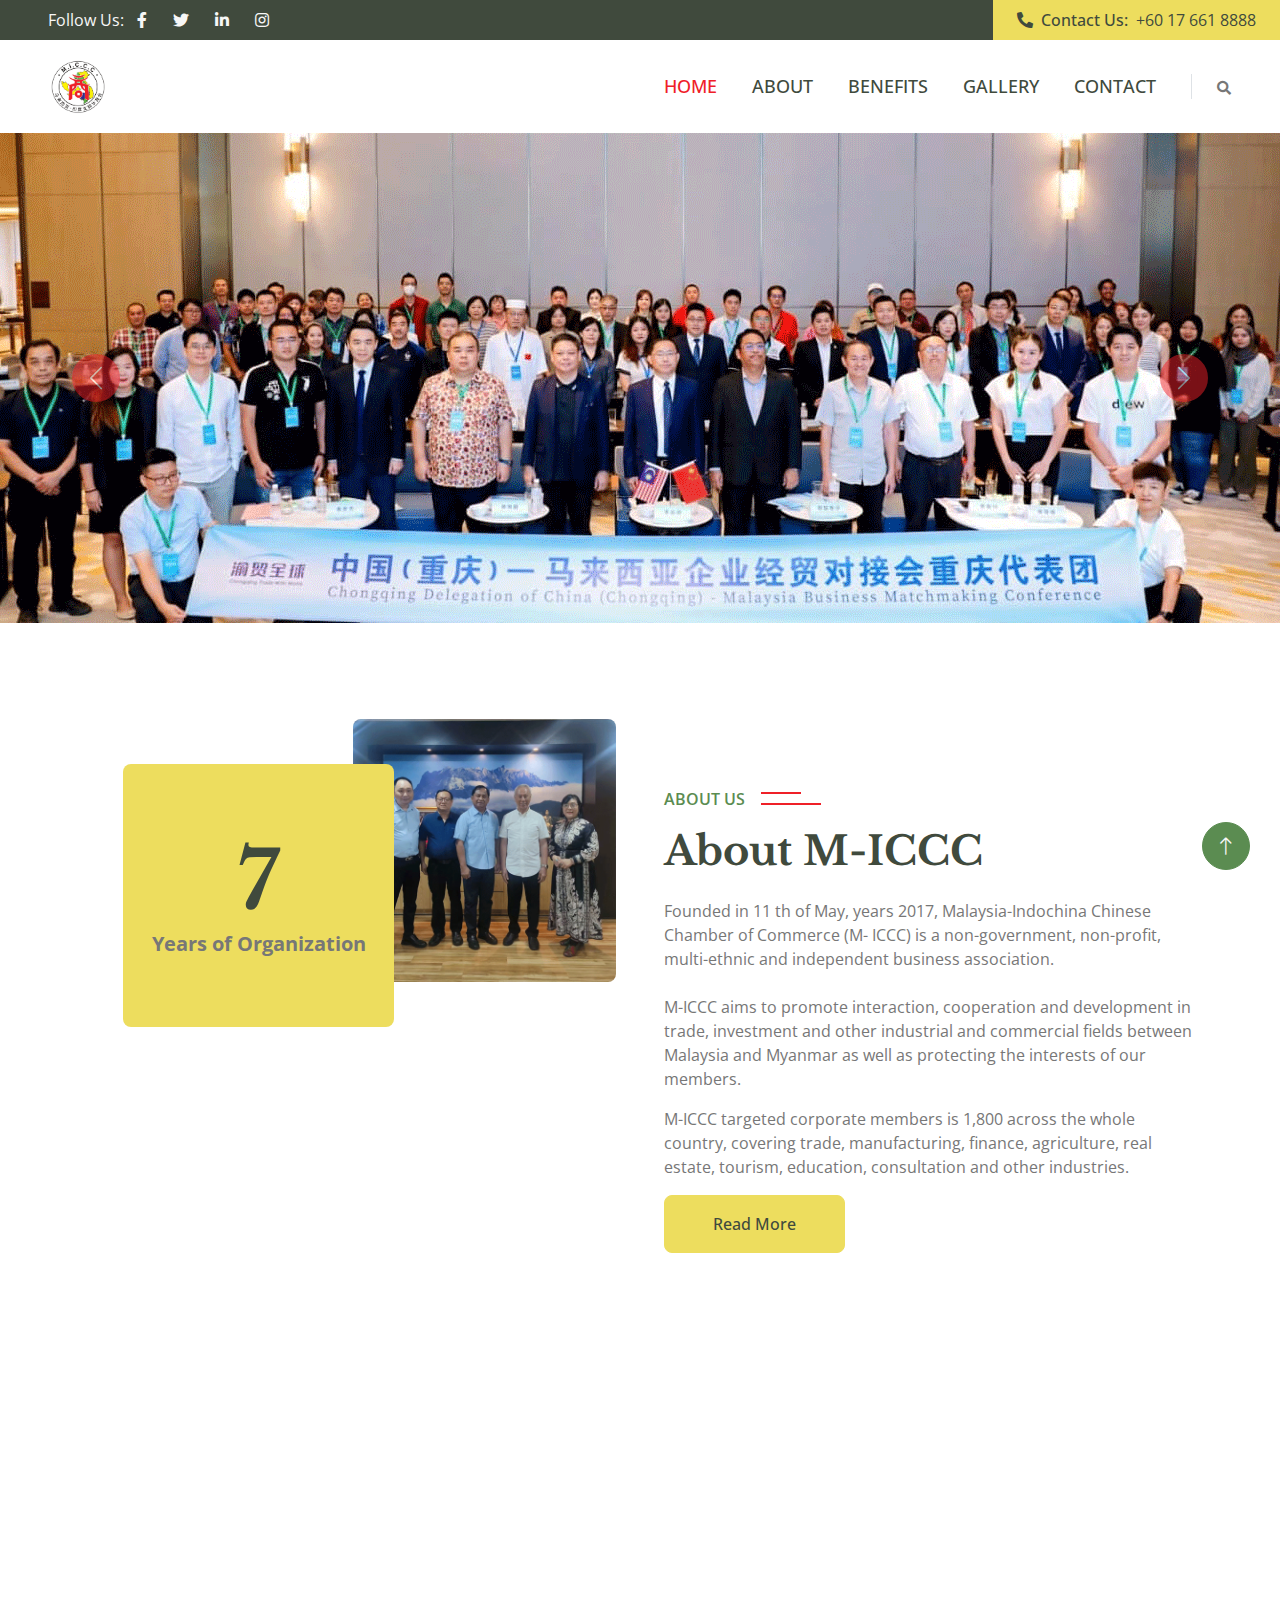
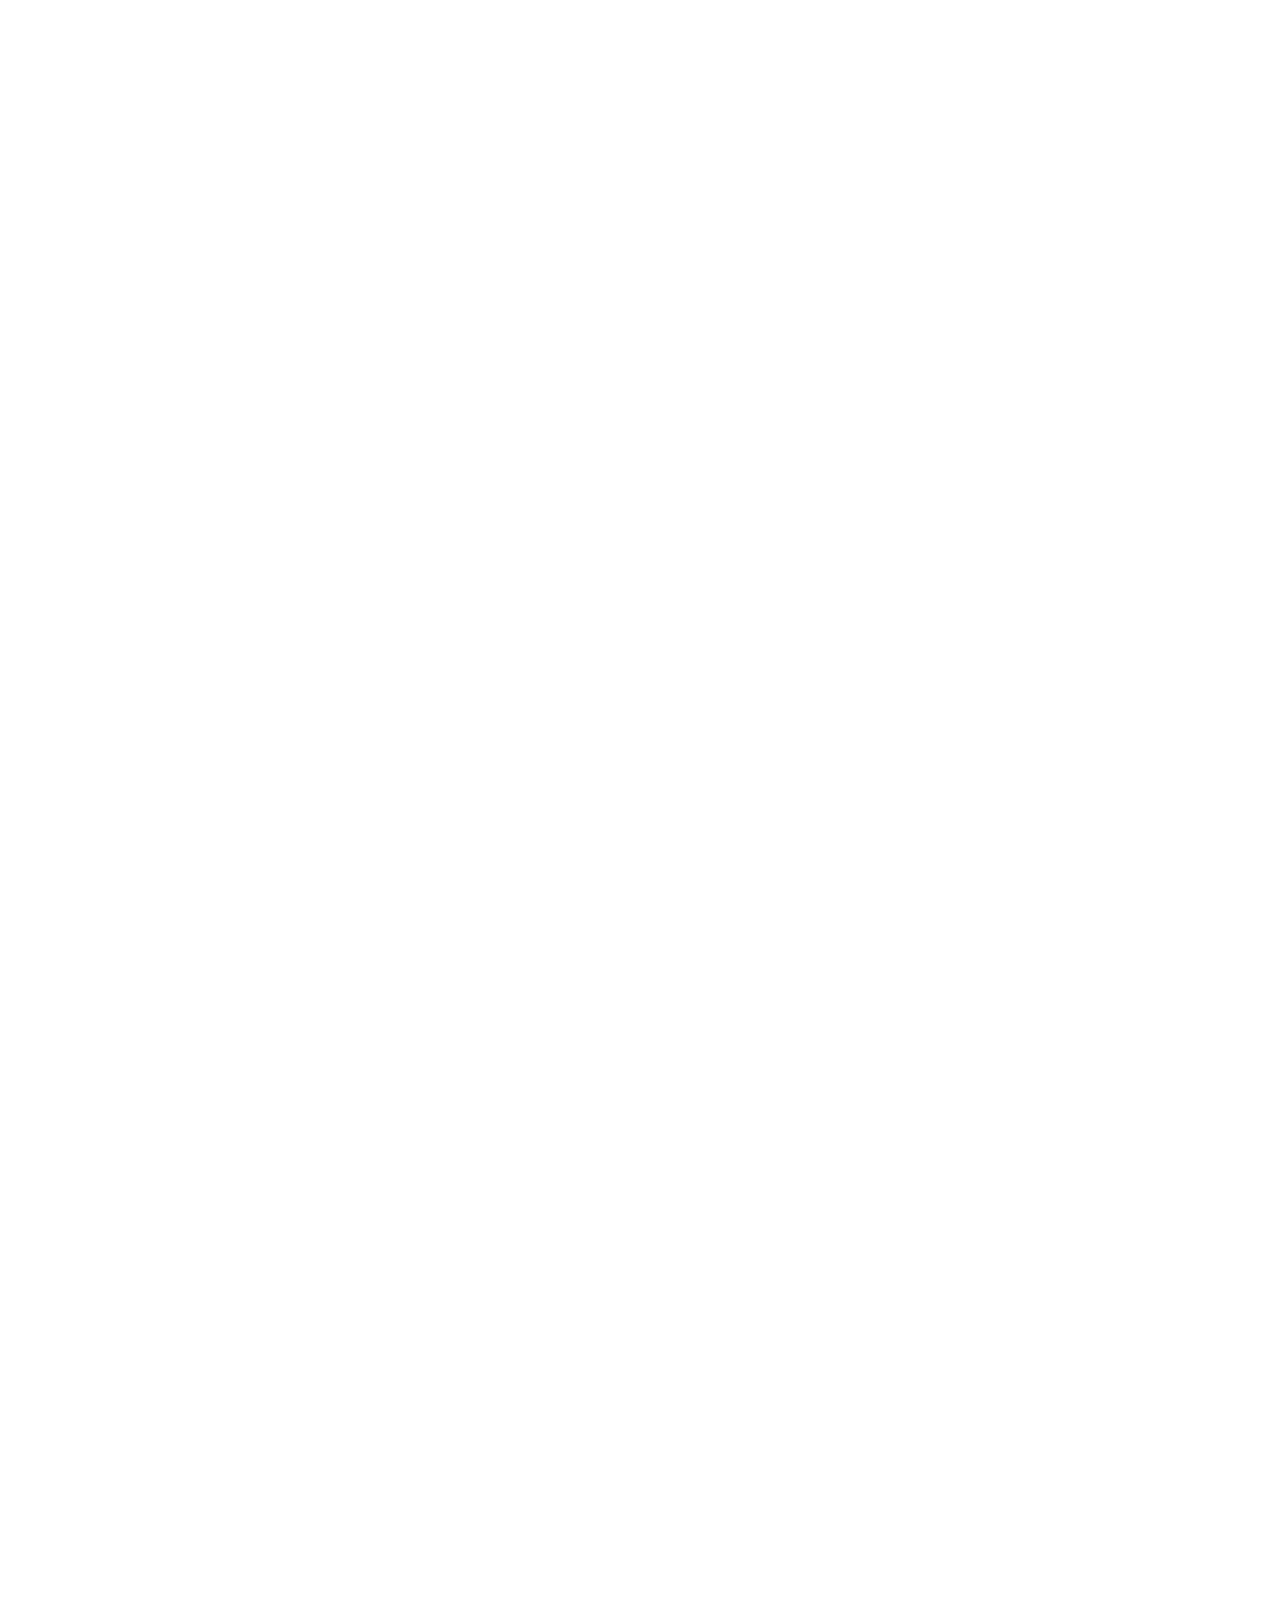
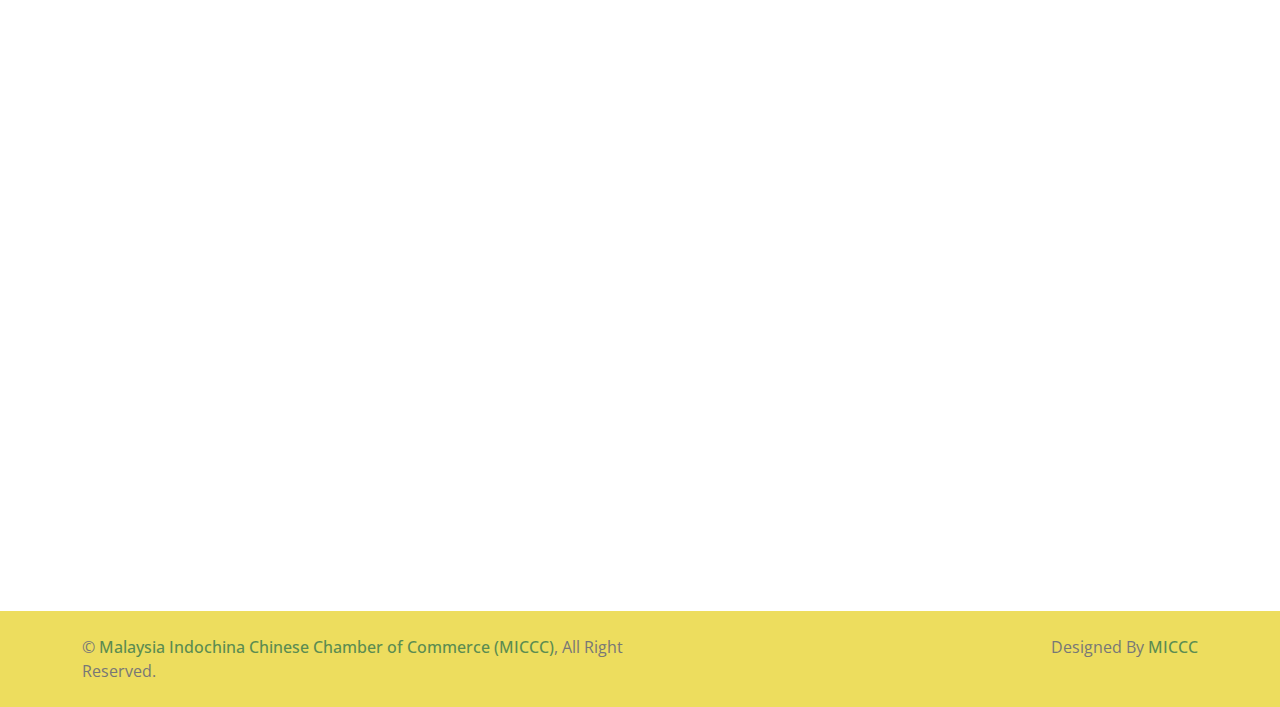
==== index.html @ 5bb2f83c "cm" ====
<!DOCTYPE html>
<html lang="en">

<head>
    <meta charset="utf-8">
    <title>M-ICCC</title>
    <meta content="width=device-width, initial-scale=1.0" name="viewport">
    <meta content="" name="keywords">
    <meta content="" name="description">

    <!-- Favicon -->
    <link href="img/favicon.ico" rel="icon">

    <!-- Google Web Fonts -->
    <link rel="preconnect" href="https://fonts.googleapis.com">
    <link rel="preconnect" href="https://fonts.gstatic.com" crossorigin>
    <link href="https://fonts.googleapis.com/css2?family=Libre+Baskerville:wght@700&family=Open+Sans:wght@400;500;600&display=swap" rel="stylesheet">   

    <!-- Icon Font Stylesheet -->
    <link href="https://cdnjs.cloudflare.com/ajax/libs/font-awesome/5.10.0/css/all.min.css" rel="stylesheet">
    <link href="https://cdn.jsdelivr.net/npm/bootstrap-icons@1.4.1/font/bootstrap-icons.css" rel="stylesheet">

    <!-- Libraries Stylesheet -->
    <link href="lib/animate/animate.min.css" rel="stylesheet">
    <link href="lib/owlcarousel/assets/owl.carousel.min.css" rel="stylesheet">
    <link href="lib/lightbox/css/lightbox.min.css" rel="stylesheet">

    <!-- Customized Bootstrap Stylesheet -->
    <link href="css/bootstrap.min.css" rel="stylesheet">

    <!-- Template Stylesheet -->
    <link href="css/style.css" rel="stylesheet">
</head>

<body>
    <!-- Spinner Start -->
    <div id="spinner" class="show bg-white position-fixed translate-middle w-100 vh-100 top-50 start-50 d-flex align-items-center justify-content-center">
        <div class="spinner-border text-primary" role="status" style="width: 3rem; height: 3rem;"></div>
    </div>
    <!-- Spinner End -->


    <!-- Topbar Start -->
    <div class="container-fluid bg-dark px-0">
        <div class="row g-0 d-none d-lg-flex">
            <div class="col-lg-6 ps-5 text-start">
                <div class="h-100 d-inline-flex align-items-center text-light">
                    <span>Follow Us:</span>
                    <a class="btn btn-link text-light" href=""><i class="fab fa-facebook-f"></i></a>
                    <a class="btn btn-link text-light" href=""><i class="fab fa-twitter"></i></a>
                    <a class="btn btn-link text-light" href=""><i class="fab fa-linkedin-in"></i></a>
                    <a class="btn btn-link text-light" href=""><i class="fab fa-instagram"></i></a>
                </div>
            </div>
            <div class="col-lg-6 text-end">
                <div class="h-100 bg-secondary d-inline-flex align-items-center text-dark py-2 px-4">
                    <span class="me-2 fw-semi-bold"><i class="fa fa-phone-alt me-2"></i>Contact Us:</span>
                    <span>+60 17 661 8888</span>
                </div>
            </div>
        </div>
    </div>
    <!-- Topbar End -->


    <!-- Navbar Start -->
    <nav class="navbar navbar-expand-lg bg-white navbar-light sticky-top px-4 px-lg-5">
        <a href="index.html" class="navbar-brand d-flex align-items-center">
            <img src="./img/MICCC-Logo.png" width="60">
        </a>
        <button type="button" class="navbar-toggler me-0" data-bs-toggle="collapse" data-bs-target="#navbarCollapse">
            <span class="navbar-toggler-icon"></span>
        </button>
        <div class="collapse navbar-collapse" id="navbarCollapse">
            <div class="navbar-nav ms-auto p-4 p-lg-0">
                <a href="index.html" class="nav-item nav-link active">HOME</a>
                <a href="about.html" class="nav-item nav-link">ABOUT</a>
                <a href="benefits.html" class="nav-item nav-link">BENEFITS</a>
                <a href="gallery.html" class="nav-item nav-link">GALLERY</a>
                <a href="contact.html" class="nav-item nav-link">CONTACT</a>
            </div>
            <div class="border-start ps-4 d-none d-lg-block">
                <button type="button" class="btn btn-sm p-0"><i class="fa fa-search"></i></button>
            </div>
        </div>
    </nav>
    <!-- Navbar End -->


    <!-- Carousel Start -->
    <div class="container-fluid px-0 mb-5">
        <div id="header-carousel" class="carousel slide" data-bs-ride="carousel">
            <div class="carousel-inner">
                <div class="carousel-item active">
                    <img class="w-100" src="./img/hero-3.png" alt="Image" >    
                </div>
                <div class="carousel-item">
                    <img class="w-100" src="img/hero-5.png" alt="Image">
                </div>
            </div>
            <button class="carousel-control-prev" type="button" data-bs-target="#header-carousel"
                data-bs-slide="prev">
                <span class="carousel-control-prev-icon" aria-hidden="true"></span>
                <span class="visually-hidden">Previous</span>
            </button>
            <button class="carousel-control-next" type="button" data-bs-target="#header-carousel"
                data-bs-slide="next">
                <span class="carousel-control-next-icon" aria-hidden="true"></span>
                <span class="visually-hidden">Next</span>
            </button>
        </div>
    </div>
    <!-- Carousel End -->


    <!-- About Start -->
    <div class="container-xxl py-5">
        <div class="container">
            <div class="row g-5 align-items-end">
                <div class="col-lg-6">
                    <div class="row g-2">
                        <div class="col-6 position-relative wow fadeIn" data-wow-delay="0.7s">
                            <div class="about-experience bg-secondary rounded">
                                <h1 class="display-1 mb-0">7</h1>
                                <small class="fs-5 fw-bold">Years of  Organization</small>
                            </div>
                        </div>
                        <div class="col-6 wow fadeIn" data-wow-delay="0.1s">
                            <img class="img-fluid rounded" src="img/service-1.png">
                        </div>
                        <div class="col-6 wow fadeIn" data-wow-delay="0.3s">
                            <img class="img-fluid rounded" src="img/service-2.jpg">
                        </div>
                        <div class="col-6 wow fadeIn" data-wow-delay="0.5s">
                            <img class="img-fluid rounded" src="img/service-3.jpg">
                        </div>
                    </div>
                </div>
                <div class="col-lg-6 wow fadeIn" data-wow-delay="0.5s">
                    <p class="section-title bg-white text-start text-primary pe-3">About Us</p>
                    <h1 class="mb-4">About M-ICCC</h1>
                    <p class="mb-4">Founded in 11 th of May, years 2017, Malaysia-Indochina Chinese Chamber of Commerce (M-
                        ICCC) is a non-government, non-profit, multi-ethnic and independent business association.</p>
                    <p>M-ICCC aims to promote interaction, cooperation and development in trade, investment and
                        other industrial and commercial fields between Malaysia and Myanmar as well as protecting
                        the interests of our members.</p>
                    <p>M-ICCC targeted corporate members is 1,800 across the whole country, covering trade,
                        manufacturing, finance, agriculture, real estate, tourism, education, consultation and other
                        industries.</p>
                    <a class="btn btn-secondary rounded py-3 px-5" href="./about.html">Read More</a>
                </div>
            </div>
        </div>
    </div>
    <!-- About End -->


    <!-- Features Start -->
    <div class="container-xxl py-5">
        <div class="container">
            <div class="row g-5 align-items-center">
                <div class="col-lg-6 wow fadeInUp" data-wow-delay="0.1s">
                    <p class="section-title bg-white text-start text-primary pe-3">Member Benefits</p>
                    <h1 class="mb-4">Our member benefits!</h1>
                    <p class="mb-4">As M-ICCC member, you may obtain the latest updates on economic and trade exchanges between Malaysia and
                        Indochina whereby gaining access to valuable market opportunities.</p>
                    <p class="mb-4">We are in constant contact with the Indochina central governmental departments, provincial leaders, the Economic and
                        Commercial Counsellor&#39;s Office of the Embassy of Indochina, Indochina Council for the Promotion of International Trade, and
                        Overseas Chinese Affairs Office amongst other associations; at the same time, we maintain close contact with local
                        government agencies such as the Malaysia External Trade Development Corporation (MATRADE), keeping track of the latest
                        developments and business opportunities in Sino-Malaysia economy and trade. </p>
                    <a class="btn btn-secondary rounded py-3 px-5 mt-3" href="./benefits.html">Read More</a>
                </div>
                <div class="col-lg-6">
                    <div class="rounded overflow-hidden">
                        <div class="row g-0">
                            <div class="col-sm-6 wow fadeIn" data-wow-delay="0.1s">
                                <div class="text-center bg-primary py-5 px-4">
                                    <img class="img-fluid mb-4" src="img/experience.png" alt="">
                                    <h1 class="display-6 text-white" data-toggle="counter-up">7</h1>
                                    <span class="fs-5 fw-semi-bold text-secondary">Years of Organization</span>
                                </div>
                            </div>
                            <div class="col-sm-6 wow fadeIn" data-wow-delay="0.3s">
                                <div class="text-center bg-secondary py-5 px-4">
                                    <img class="img-fluid mb-4" src="img/award.png" alt="">
                                    <h1 class="display-6" data-toggle="counter-up">18</h1>
                                    <span class="fs-5 fw-semi-bold text-primary">Award Winning</span>
                                </div>
                            </div>
                            <div class="col-sm-6 wow fadeIn" data-wow-delay="0.5s">
                                <div class="text-center bg-secondary py-5 px-4">
                                    <img class="img-fluid mb-4" src="img/animal.png" alt="">
                                    <h1 class="display-6" data-toggle="counter-up">1800</h1>
                                    <span class="fs-5 fw-semi-bold text-primary">Members</span>
                                </div>
                            </div>
                            <div class="col-sm-6 wow fadeIn" data-wow-delay="0.7s">
                                <div class="text-center bg-primary py-5 px-4">
                                    <img class="img-fluid mb-4" src="img/client.png" alt="">
                                    <h1 class="display-6 text-white" data-toggle="counter-up">30</h1>
                                    <span class="fs-5 fw-semi-bold text-secondary">Annual Events</span>
                                </div>
                            </div>
                        </div>
                    </div>
                </div>
            </div>
        </div>
    </div>
    <!-- Features End -->

    <!-- Service Start -->
    <div class="container-xxl py-5">
        <div class="container">
            <div class="text-center mx-auto pb-4 wow fadeInUp" data-wow-delay="0.1s" style="max-width: 500px;">
                <p class="section-title bg-white text-center text-primary px-3">Events</p>
                <h1 class="mb-5">Upcoming Events</h1>
            </div>
            <div class="row gy-5 gx-4">
                <div class="col-lg-4 col-md-6 pt-5 wow fadeInUp" data-wow-delay="0.1s">
                    <div class="service-item d-flex h-100">
                        <div class="service-img">
                            <img class="img-fluid" src="img/service-1.png" alt="">
                        </div>
                        <div class="service-text p-5 pt-0">
                            <div class="service-icon">
                                <img class="img-fluid rounded-circle" src="img/service-1.png" alt="">
                            </div>
                            <h5 class="mb-3">MCCC Mid-Autumn Festival</h4>
                            <p class="mb-4">The Malaysian Cambodian Chamber of Commerce celebrates its 2nd anniversary.</p>
                            <a class="btn btn-square rounded-circle" href=""><i class="bi bi-chevron-double-right"></i></a>
                        </div>
                    </div>
                </div>
                <div class="col-lg-4 col-md-6 pt-5 wow fadeInUp" data-wow-delay="0.3s">
                    <div class="service-item d-flex h-100">
                        <div class="service-img">
                            <img class="img-fluid" src="img/service-2.jpg" alt="">
                        </div>
                        <div class="service-text p-5 pt-0">
                            <div class="service-icon">
                                <img class="img-fluid rounded-circle" src="img/service-2.jpg" alt="">
                            </div>
                            <h5 class="mb-3">Matchmaking Conference</h5>
                            <p class="mb-4">Chongquing Delegation of China (Chongquing) - Malaysia Business Matchmaking Conference.</p>
                            <a class="btn btn-square rounded-circle" href=""><i class="bi bi-chevron-double-right"></i></a>
                        </div>
                    </div>
                </div>
                <div class="col-lg-4 col-md-6 pt-5 wow fadeInUp" data-wow-delay="0.5s">
                    <div class="service-item d-flex h-100">
                        <div class="service-img">
                            <img class="img-fluid" src="img/service-3.jpg" alt="">
                        </div>
                        <div class="service-text p-5 pt-0">
                            <div class="service-icon">
                                <img class="img-fluid rounded-circle" src="img/service-3.jpg" alt="">
                            </div>
                            <h5 class="mb-3">Intelligent Technology Exhibition</h5>
                            <p class="mb-4">The 5th OCTF (Kuala Lumpur) Intelligent Technology Exhibition.</p>
                            <a class="btn btn-square rounded-circle" href=""><i class="bi bi-chevron-double-right"></i></a>
                        </div>
                    </div>
                </div>
            </div>
        </div>
    </div>
    <!-- Service End -->


    <!-- Gallery Start -->
    <div class="container-xxl py-5 px-0">
        <div class="row g-0">
            <div class="col-lg-3 col-md-6 wow fadeInUp" data-wow-delay="0.1s">
                <div class="row g-0">
                    <div class="col-12">
                        <a class="d-block" href="img/gallery-5.jpg" data-lightbox="gallery">
                            <img class="img-fluid" src="img/gallery-5.jpg" alt="">
                        </a>
                    </div>
                    <div class="col-12">
                        <a class="d-block" href="img/gallery-1.jpg" data-lightbox="gallery">
                            <img class="img-fluid" src="img/gallery-1.jpg" alt="">
                        </a>
                    </div>
                </div>
            </div>
            <div class="col-lg-3 col-md-6 wow fadeInUp" data-wow-delay="0.3s">
                <div class="row g-0">
                    <div class="col-12">
                        <a class="d-block" href="img/gallery-2.jpg" data-lightbox="gallery">
                            <img class="img-fluid" src="img/gallery-6.jpg" alt="">
                        </a>
                    </div>
                    <div class="col-12">
                        <a class="d-block" href="img/gallery-6.jpg" data-lightbox="gallery">
                            <img class="img-fluid" src="img/gallery-2.jpg" alt="">
                        </a>
                    </div>
                </div>
            </div>
            <div class="col-lg-3 col-md-6 wow fadeInUp" data-wow-delay="0.5s">
                <div class="row g-0">
                    <div class="col-12">
                        <a class="d-block" href="img/gallery-7.jpg" data-lightbox="gallery">
                            <img class="img-fluid" src="img/gallery-7.jpg" alt="">
                        </a>
                    </div>
                    <div class="col-12">
                        <a class="d-block" href="img/gallery-3.jpg" data-lightbox="gallery">
                            <img class="img-fluid" src="img/gallery-3.jpg" alt="">
                        </a>
                    </div>
                </div>
            </div>
            <div class="col-lg-3 col-md-6 wow fadeInUp" data-wow-delay="0.7s">
                <div class="row g-0">
                    <div class="col-12">
                        <a class="d-block" href="img/gallery-4.jpg" data-lightbox="gallery">
                            <img class="img-fluid" src="img/gallery-8.jpg" alt="">
                        </a>
                    </div>
                    <div class="col-12">
                        <a class="d-block" href="img/gallery-8.jpg" data-lightbox="gallery">
                            <img class="img-fluid" src="img/gallery-4.jpg" alt="">
                        </a>
                    </div>
                </div>
            </div>
        </div>
    </div>
    <!-- Gallery End -->

    <!-- Footer Start -->
    <div class="container-fluid bg-dark footer mt-5 py-5 wow fadeIn" data-wow-delay="0.1s">
        <div class="container py-5">
            <div class="row g-5">
                <div class="col-lg-3 col-md-6">
                    <h5 class="text-white mb-4">Our Office</h5>
                    <p class="mb-2"><i class="fa fa-map-marker-alt me-3"></i>No 2, Jalan SR 7/11, Taman Serdang Raya, 43300 Seri Kembangan, Selangor</p>
                    <p class="mb-2"><i class="fa fa-phone-alt me-3"></i>++60 17 661 8888/ +60 13 712 2222</p>
                    <div class="d-flex pt-3">
                        <a class="btn btn-square btn-secondary rounded-circle me-2" href=""><i class="fab fa-twitter"></i></a>
                        <a class="btn btn-square btn-secondary rounded-circle me-2" href=""><i class="fab fa-facebook-f"></i></a>
                        <a class="btn btn-square btn-secondary rounded-circle me-2" href=""><i class="fab fa-youtube"></i></a>
                        <a class="btn btn-square btn-secondary rounded-circle me-2" href=""><i class="fab fa-linkedin-in"></i></a>
                    </div>
                </div>
                <div class="col-lg-3 col-md-6">
                    <h5 class="text-white mb-4">Quick Links</h5>
                    <a class="btn btn-link" href="./index.html">Home</a>
                    <a class="btn btn-link" href="./about.html">Abouts</a>
                    <a class="btn btn-link" href="./benefits.html">Benefits</a>
                    <a class="btn btn-link" href="./gallery.html">Gallery</a>
                    <a class="btn btn-link" href="./contact.html">Contact</a>
                </div>
                <div class="col-lg-3 col-md-6">
                    <h5 class="text-white mb-4">Business Hours</h5>
                    <p class="mb-1">Monday - Friday</p>
                    <h6 class="text-light">09:00 am - 07:00 pm</h6>
                    <p class="mb-1">Saturday</p>
                    <h6 class="text-light">09:00 am - 12:00 pm</h6>
                    <p class="mb-1">Sunday</p>
                    <h6 class="text-light">Closed</h6>
                </div>
                <div class="col-lg-3 col-md-6">
                    <h5 class="text-white mb-4">Newsletter</h5>
                    <p>Receive our lastest news</p>
                    <div class="position-relative w-100">
                        <input class="form-control bg-transparent w-100 py-3 ps-4 pe-5" type="text" placeholder="Your email">
                        <button type="button" class="btn btn-secondary py-2 position-absolute top-0 end-0 mt-2 me-2">SignUp</button>
                    </div>
                </div>
            </div>
        </div>
    </div>
    <!-- Footer End -->


    <!-- Copyright Start -->
    <div class="container-fluid bg-secondary text-body copyright py-4">
        <div class="container">
            <div class="row">
                <div class="col-md-6 text-center text-md-start mb-3 mb-md-0">
                    &copy; <a class="fw-semi-bold" href="#">Malaysia Indochina Chinese Chamber of Commerce (MICCC)</a>, All Right Reserved.
                </div>
                <div class="col-md-6 text-center text-md-end">
                    <!--/*** This template is free as long as you keep the footer author’s credit link/attribution link/backlink. If you'd like to use the template without the footer author’s credit link/attribution link/backlink, you can purchase the Credit Removal License from "https://htmlcodex.com/credit-removal". Thank you for your support. ***/-->
                    Designed By <a class="fw-semi-bold" href="https://htmlcodex.com">MICCC</a>
                </div>
            </div>
        </div>
    </div>
    <!-- Copyright End -->


    <!-- Back to Top -->
    <a href="#" class="btn btn-lg btn-primary btn-lg-square rounded-circle back-to-top"><i class="bi bi-arrow-up"></i></a>


    <!-- JavaScript Libraries -->
    <script src="https://code.jquery.com/jquery-3.4.1.min.js"></script>
    <script src="https://cdn.jsdelivr.net/npm/bootstrap@5.0.0/dist/js/bootstrap.bundle.min.js"></script>
    <script src="lib/wow/wow.min.js"></script>
    <script src="lib/easing/easing.min.js"></script>
    <script src="lib/waypoints/waypoints.min.js"></script>
    <script src="lib/owlcarousel/owl.carousel.min.js"></script>
    <script src="lib/counterup/counterup.min.js"></script>
    <script src="lib/parallax/parallax.min.js"></script>
    <script src="lib/lightbox/js/lightbox.min.js"></script>

    <!-- Template Javascript -->
    <script src="js/main.js"></script>
</body>

</html>
---- css/style.css ----
/********** Template CSS **********/
:root {
    --primary: #ef2028;
    --secondary: #fff700;
    --light: #F7F7F7;
    --dark: #404A3D;
    --green: #5B8C51;
}

.back-to-top {
    position: fixed;
    display: none;
    right: 30px;
    bottom: 30px;
    z-index: 99;
}

.fw-bold {
    font-weight: 700 !important;
}

.fw-medium {
    font-weight: 600 !important;
}

.fw-semi-bold {
    font-weight: 500 !important;
}


/*** Spinner ***/
#spinner {
    opacity: 0;
    visibility: hidden;
    transition: opacity .5s ease-out, visibility 0s linear .5s;
    z-index: 99999;
}

#spinner.show {
    transition: opacity .5s ease-out, visibility 0s linear 0s;
    visibility: visible;
    opacity: 1;
}


/*** Button ***/
.btn {
    transition: .5s;
    font-weight: 500;
}

.btn-primary,
.btn-outline-primary:hover {
    color: var(--light);
}

.btn-secondary,
.btn-outline-secondary:hover {
    color: var(--dark);
}

.btn-square {
    width: 38px;
    height: 38px;
}

.btn-sm-square {
    width: 32px;
    height: 32px;
}

.btn-lg-square {
    width: 48px;
    height: 48px;
}

.btn-square,
.btn-sm-square,
.btn-lg-square {
    padding: 0;
    display: flex;
    align-items: center;
    justify-content: center;
    font-weight: normal;
}


/*** Navbar ***/
.navbar.sticky-top {
    top: -100px;
    transition: .5s;
}

.navbar .navbar-nav .nav-link {
    margin-right: 35px;
    padding: 25px 0;
    color: var(--dark);
    font-size: 18px;
    font-weight: 500;
    outline: none;
}

.navbar .navbar-nav .nav-link:hover,
.navbar .navbar-nav .nav-link.active {
    color: var(--primary);
}

.navbar .dropdown-toggle::after {
    border: none;
    content: "\f107";
    font-family: "Font Awesome 5 Free";
    font-weight: 900;
    vertical-align: middle;
    margin-left: 8px;
}

@media (max-width: 991.98px) {
    .navbar .navbar-nav .nav-link  {
        margin-right: 0;
        padding: 10px 0;
    }

    .navbar .navbar-nav {
        border-top: 1px solid #EEEEEE;
    }
}

@media (min-width: 992px) {
    .navbar .nav-item .dropdown-menu {
        display: block;
        border: none;
        margin-top: 0;
        top: 150%;
        opacity: 0;
        visibility: hidden;
        transition: .5s;
    }

    .navbar .nav-item:hover .dropdown-menu {
        top: 100%;
        visibility: visible;
        transition: .5s;
        opacity: 1;
    }
}


/*** Header ***/
.carousel-caption {
    top: 0;
    left: 0;
    right: 0;
    bottom: 0;
    display: flex;
    align-items: center;
    background: rgba(0, 0, 0, .1);
    z-index: 1;
}

.carousel-control-prev,
.carousel-control-next {
    width: 15%;
}

.carousel-control-prev-icon,
.carousel-control-next-icon {
    width: 3rem;
    height: 3rem;
    border-radius: 3rem;
    background-color: var(--primary);
    border: 10px solid var(--primary);
}

@media (max-width: 768px) {
    #header-carousel .carousel-item {
        position: relative;
        min-height: 450px;
    }
    
    #header-carousel .carousel-item img {
        position: absolute;
        width: 100%;
        height: 100%;
        object-fit: cover;
    }
}

.page-header {
    background: url(../img/banner.jpg) center center no-repeat;
    background-size: cover;
}

.page-header .breadcrumb-item+.breadcrumb-item::before {
    color: var(--light);
}

.page-header .breadcrumb-item,
.page-header .breadcrumb-item a {
    font-size: 18px;
    color: var(--light);
}


/*** Section Title ***/
.section-title {
    position: relative;
    display: inline-block;
    text-transform: uppercase;
    font-weight: 600;
}

.section-title::before {
    position: absolute;
    content: "";
    width: calc(100% + 80px);
    height: 2px;
    top: 5px;
    left: -40px;
    background: var(--primary);
    z-index: -1;
}

.section-title::after {
    position: absolute;
    content: "";
    width: calc(100% + 120px);
    height: 2px;
    bottom: 6px;
    left: -60px;
    background: var(--primary);
    z-index: -1;
}

.section-title.text-start::before {
    width: calc(100% + 40px);
    left: 0;
}

.section-title.text-start::after {
    width: calc(100% + 60px);
    left: 0;
}


/*** About ***/
.about-experience {
    position: absolute;
    width: 100%;
    height: 100%;
    right: -45px;
    bottom: -45px;
    display: flex;
    flex-direction: column;
    align-items: center;
    justify-content: center;
}


/*** Service ***/
.service-item {
    position: relative;
    border-radius: 8px;
    box-shadow: 0 0 45px rgba(0, 0, 0, .07);
}

.service-item .service-img {
    position: absolute;
    width: 100%;
    height: 100%;
    top: 0;
    left: 0;
    border-radius: 8px;
    overflow: hidden;
    z-index: -1;
}

.service-item .service-img img {
    position: absolute;
    width: 100%;
    height: 100%;
    left: 0;
    object-fit: cover;
    border-radius: 10px;
}

.service-item .service-img::before {
    position: absolute;
    content: "";
    width: 100%;
    height: 100%;
    top: 0;
    left: 0;
    background: rgba(0, 0, 0, .5);
    border-radius: 10px;
    z-index: 1;
}

.service-item .service-img::after {
    position: absolute;
    content: "";
    width: 100%;
    height: 100%;
    top: 0;
    left: 0;
    background: #FFFFFF;
    transition: .5s ease-out;
    z-index: 2;
}

.service-item:hover .service-img::after {
    width: 0;
    left: auto;
    right: 0;
}

.service-item .service-text .service-icon {
    width: 140px;
    height: 140px;
    padding: 15px;
    margin-top: -70px;
    margin-bottom: 40px;
    background: #FFFFFF;
    border-radius: 140px;
    overflow: hidden;
    box-shadow: 0 0 60px rgba(0, 0, 0, .1);
}

.service-item .service-text h5,
.service-item .service-text p {
    transition: .5s;
}

.service-item:hover .service-text h5,
.service-item:hover .service-text p {
    color: #FFFFFF;
}

.service-item .service-text .btn {
    color: var(--secondary);
    background: #FFFFFF;
    box-shadow: 0 0 45px rgba(0, 0, 0, .25);
}

.service-item .service-text .btn:hover {
    color: var(--dark);
    background: var(--secondary);
}


/*** Product ***/
.product-item {
    position: relative;
    border-radius: 8px;
    overflow: hidden;
    box-shadow: 0 0 45px rgba(0, 0, 0, .07);
}

.product-item .product-overlay {
    position: absolute;
    width: 100%;
    height: 100%;
    top: 0;
    left: 0;
    display: flex;
    align-items: center;
    justify-content: center;
    background: rgba(0, 0, 0, .5);
    opacity: 0;
    padding-top: 60px;
    transition: .5s;
}

.product-item:hover .product-overlay {
    opacity: 1;
    padding-top: 0;
}


/*** Team ***/
.team-item {
    position: relative;
    text-align: center;
    border-radius: 8px;
    box-shadow: 0 0 45px rgba(0, 0, 0, .07);
}

.team-item .btn {
    border-color: transparent;
    box-shadow: 0 0 45px rgba(0, 0, 0, .2);
}


/*** Testimonial ***/
.testimonial-img {
    position: relative;
    min-height: 400px;
}

.testimonial-img::after {
    position: absolute;
    content: "\f10d";
    font-family: "Font Awesome 5 Free";
    font-weight: 900;
    font-size: 200px;
    color: #EEEEEE;
    top: 50%;
    left: 50%;
    transform: translate(-50%, -50%);
    z-index: -1;
}

.testimonial-img img {
    position: absolute;
    width: 100px;
    height: 100px;
    border-radius: 100px;
}

.testimonial-img img:nth-child(1) {
    top: 0;
    left: 0;
}

.testimonial-img img:nth-child(2) {
    top: 60%;
    left: 20%;
}

.testimonial-img img:nth-child(3) {
    top: 20%;
    left: 60%;
}

.testimonial-img img:nth-child(4) {
    bottom: 0;
    right: 0;
}

.testimonial-img img .animated.pulse {
    animation-duration: 2s;
}

.testimonial-carousel .owl-item img {
    width: 100px;
    height: 100px;
    border-radius: 100px;
}

.testimonial-carousel .owl-nav {
    margin-top: 30px;
    display: flex;
}

.testimonial-carousel .owl-nav .owl-prev,
.testimonial-carousel .owl-nav .owl-next {
    margin-right: 15px;
    width: 45px;
    height: 45px;
    display: flex;
    align-items: center;
    justify-content: center;
    color: var(--secondary);
    border-radius: 45px;
    box-shadow: 0 0 45px rgba(0, 0, 0, .2);
    font-size: 22px;
    transition: .5s;
}

.testimonial-carousel .owl-nav .owl-prev:hover,
.testimonial-carousel .owl-nav .owl-next:hover {
    background: var(--secondary);
    color: var(--dark);
}


/*** Footer ***/
.footer {
    color: #B0B9AE;
}

.footer .btn.btn-link {
    display: block;
    margin-bottom: 5px;
    padding: 0;
    text-align: left;
    color: #B0B9AE;
    font-weight: normal;
    text-transform: capitalize;
    transition: .3s;
}

.footer .btn.btn-link::before {
    position: relative;
    content: "\f105";
    font-family: "Font Awesome 5 Free";
    font-weight: 900;
    margin-right: 10px;
}

.footer .btn.btn-link:hover {
    color: var(--light);
    letter-spacing: 1px;
    box-shadow: none;
}
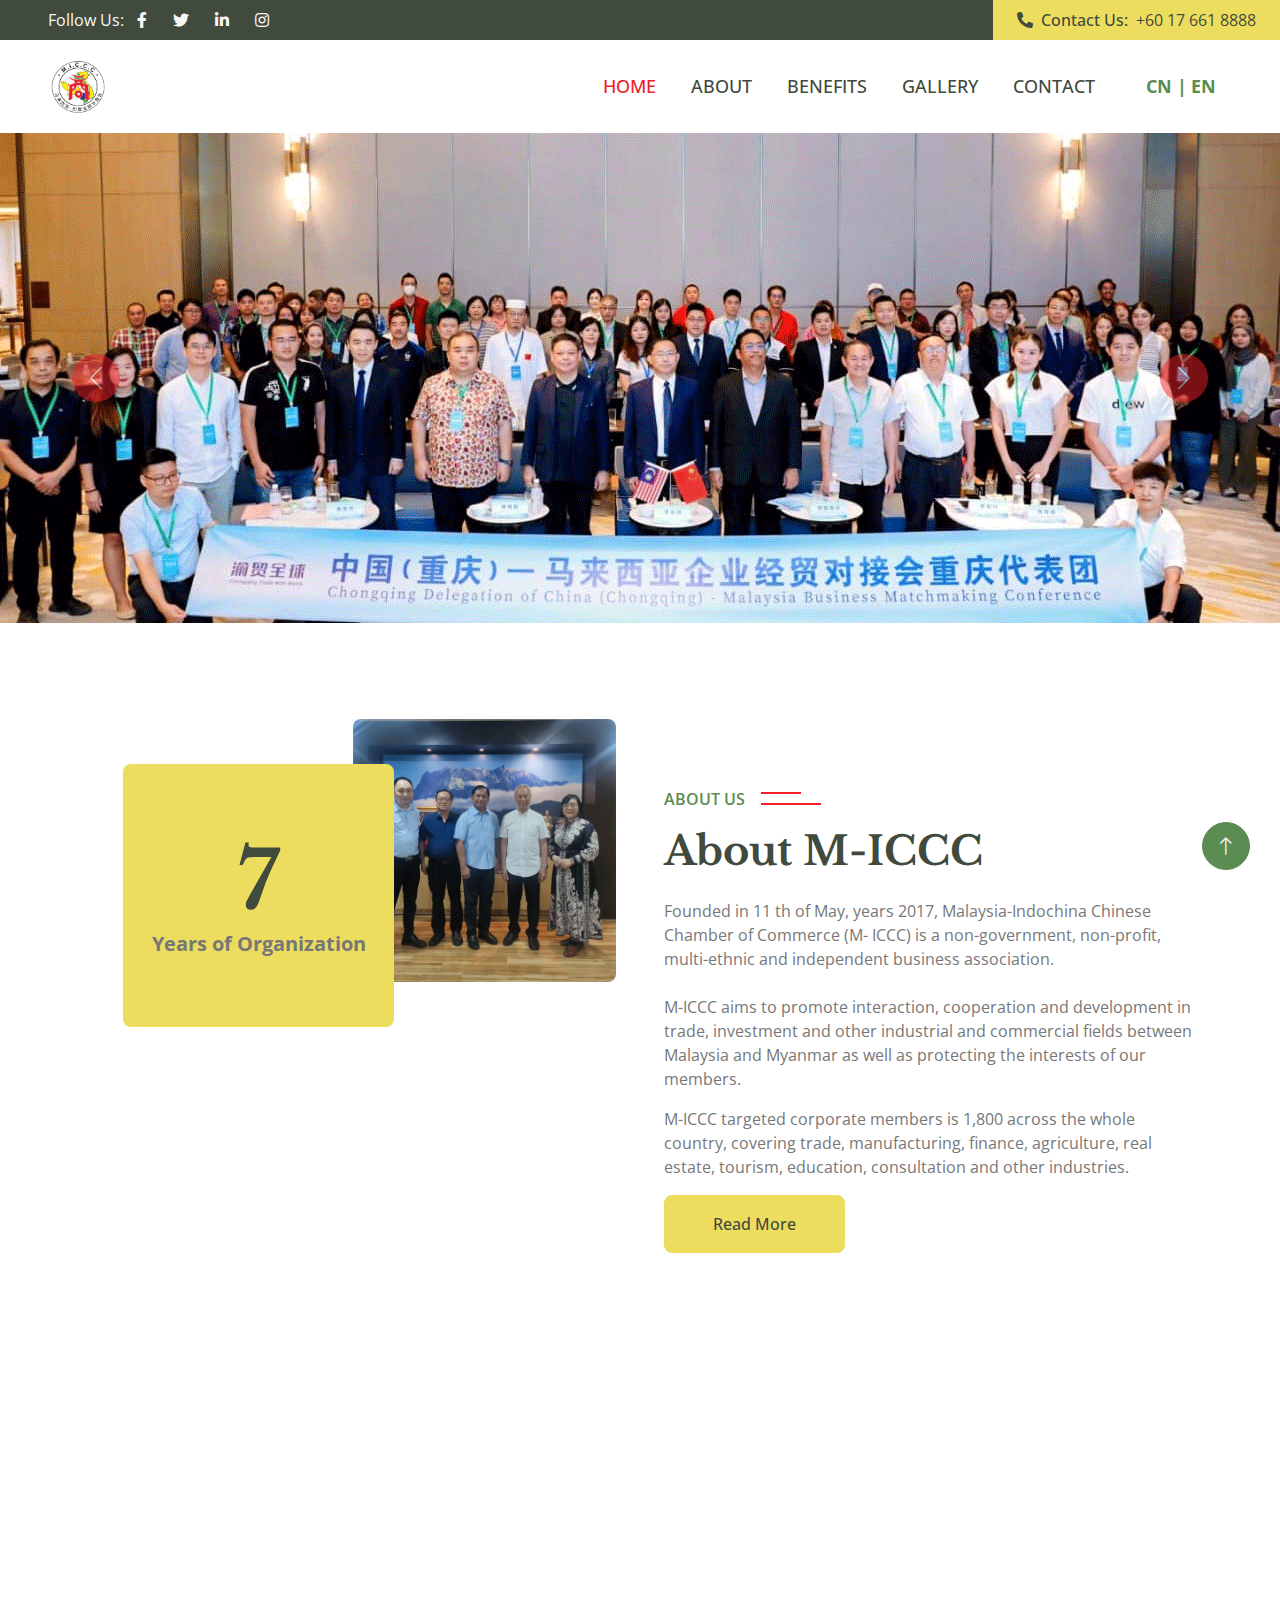
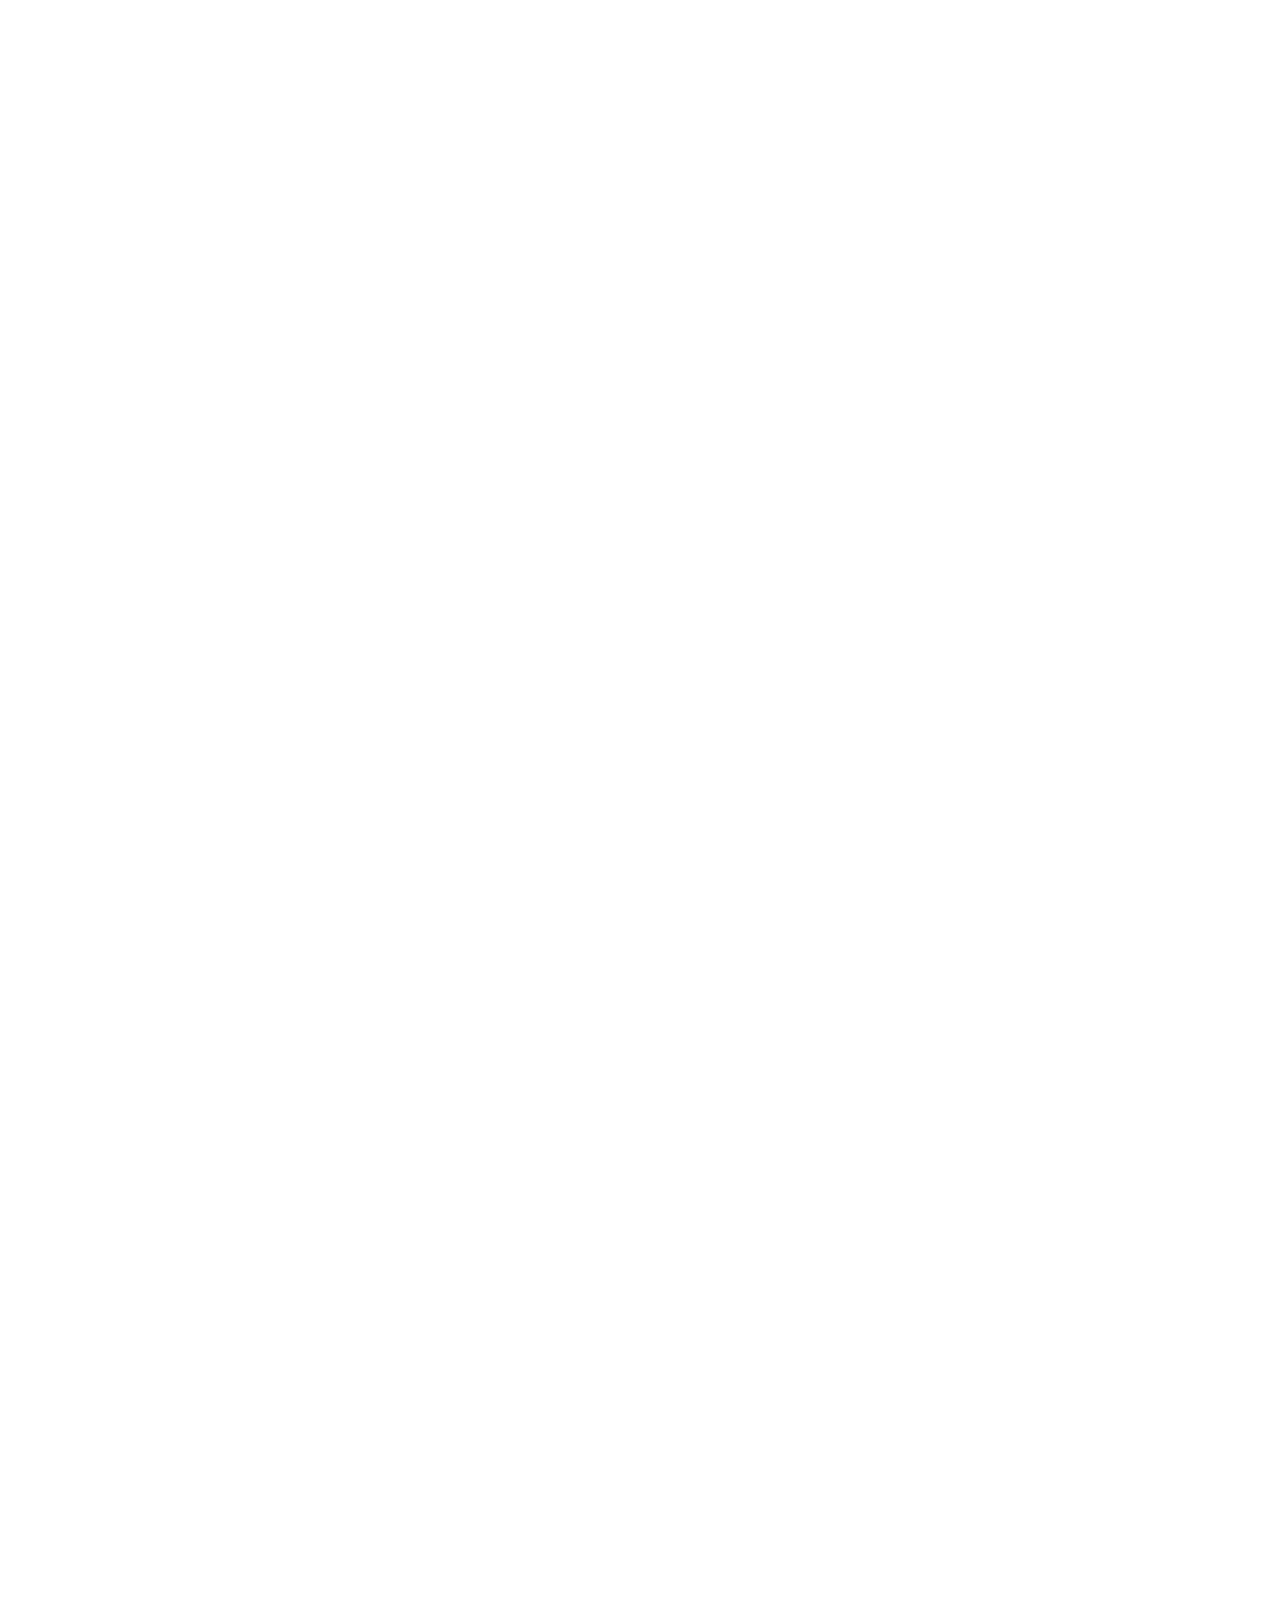
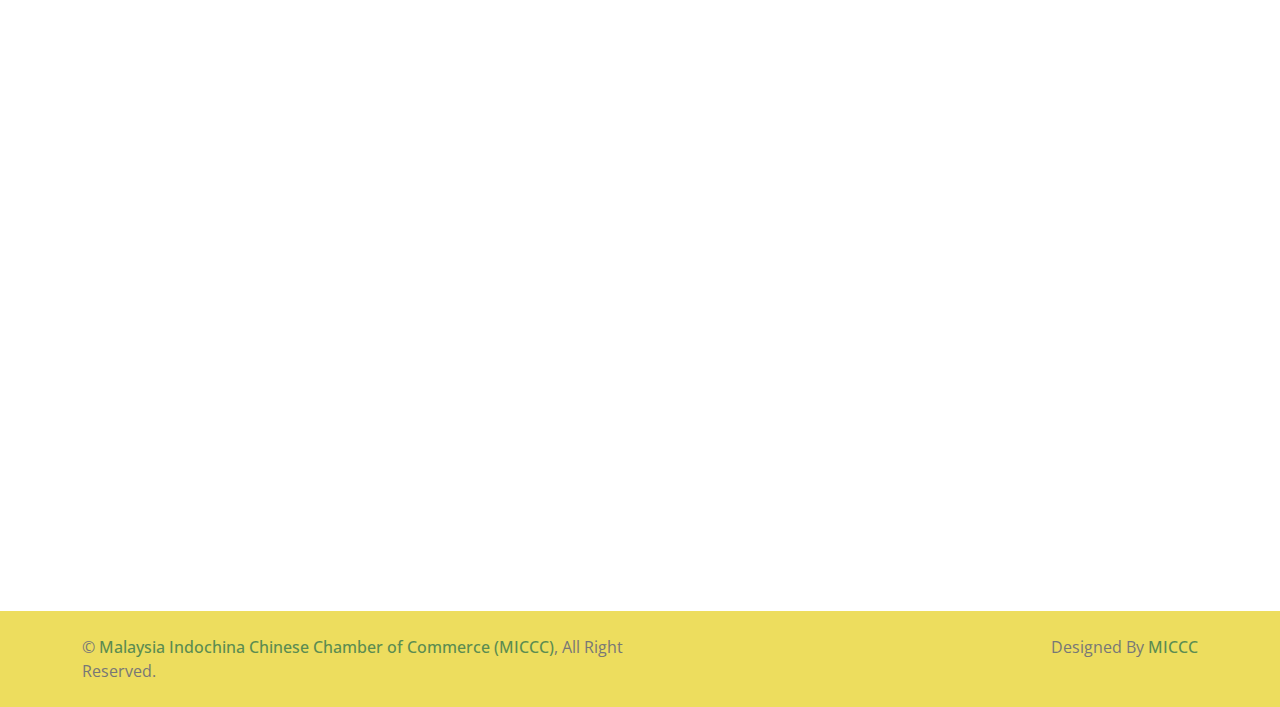
==== commit b64db7e8: "cm" ====
--- a/index.html
+++ b/index.html
@@ -79,8 +79,9 @@
                 <a href="gallery.html" class="nav-item nav-link">GALLERY</a>
                 <a href="contact.html" class="nav-item nav-link">CONTACT</a>
             </div>
-            <div class="border-start ps-4 d-none d-lg-block">
-                <button type="button" class="btn btn-sm p-0"><i class="fa fa-search"></i></button>
+            <div class="language px-3" id="languageSwitcher">
+                <a href="index_cn.html"  onclick = "changeLanguage('cn')" language="chinese" class="language-item "><strong>CN |</strong></a>
+                <a href="index.html" onclick = "changeLanguage('en')" language="english" class="language-item active"><strong>EN</strong></a>
             </div>
         </div>
     </nav>
--- a/css/style.css
+++ b/css/style.css
@@ -99,9 +99,14 @@
     font-weight: 500;
     outline: none;
 }
+.language a{
+    font-size: 18px;
+    font-weight: 500;
+}
 
 .navbar .navbar-nav .nav-link:hover,
-.navbar .navbar-nav .nav-link.active {
+.navbar .navbar-nav .nav-link.active, 
+.language a:hover {
     color: var(--primary);
 }
 
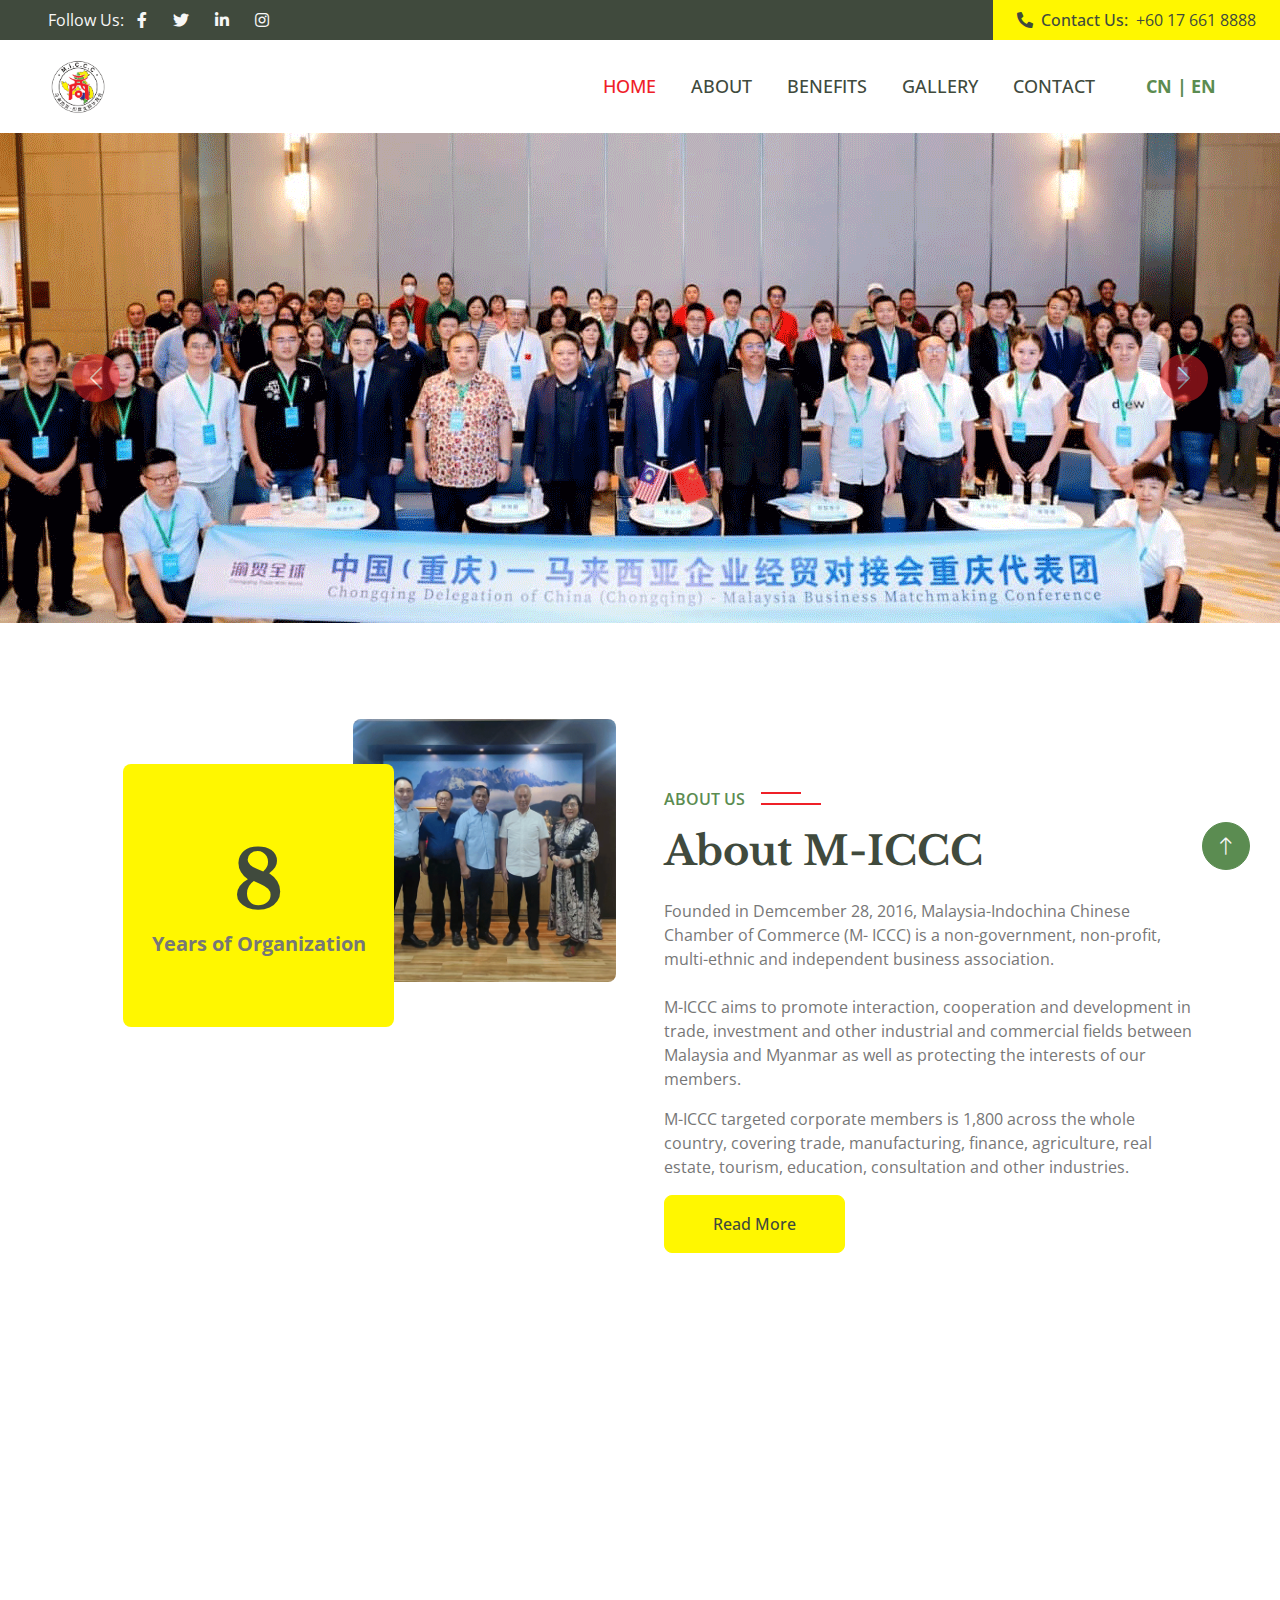
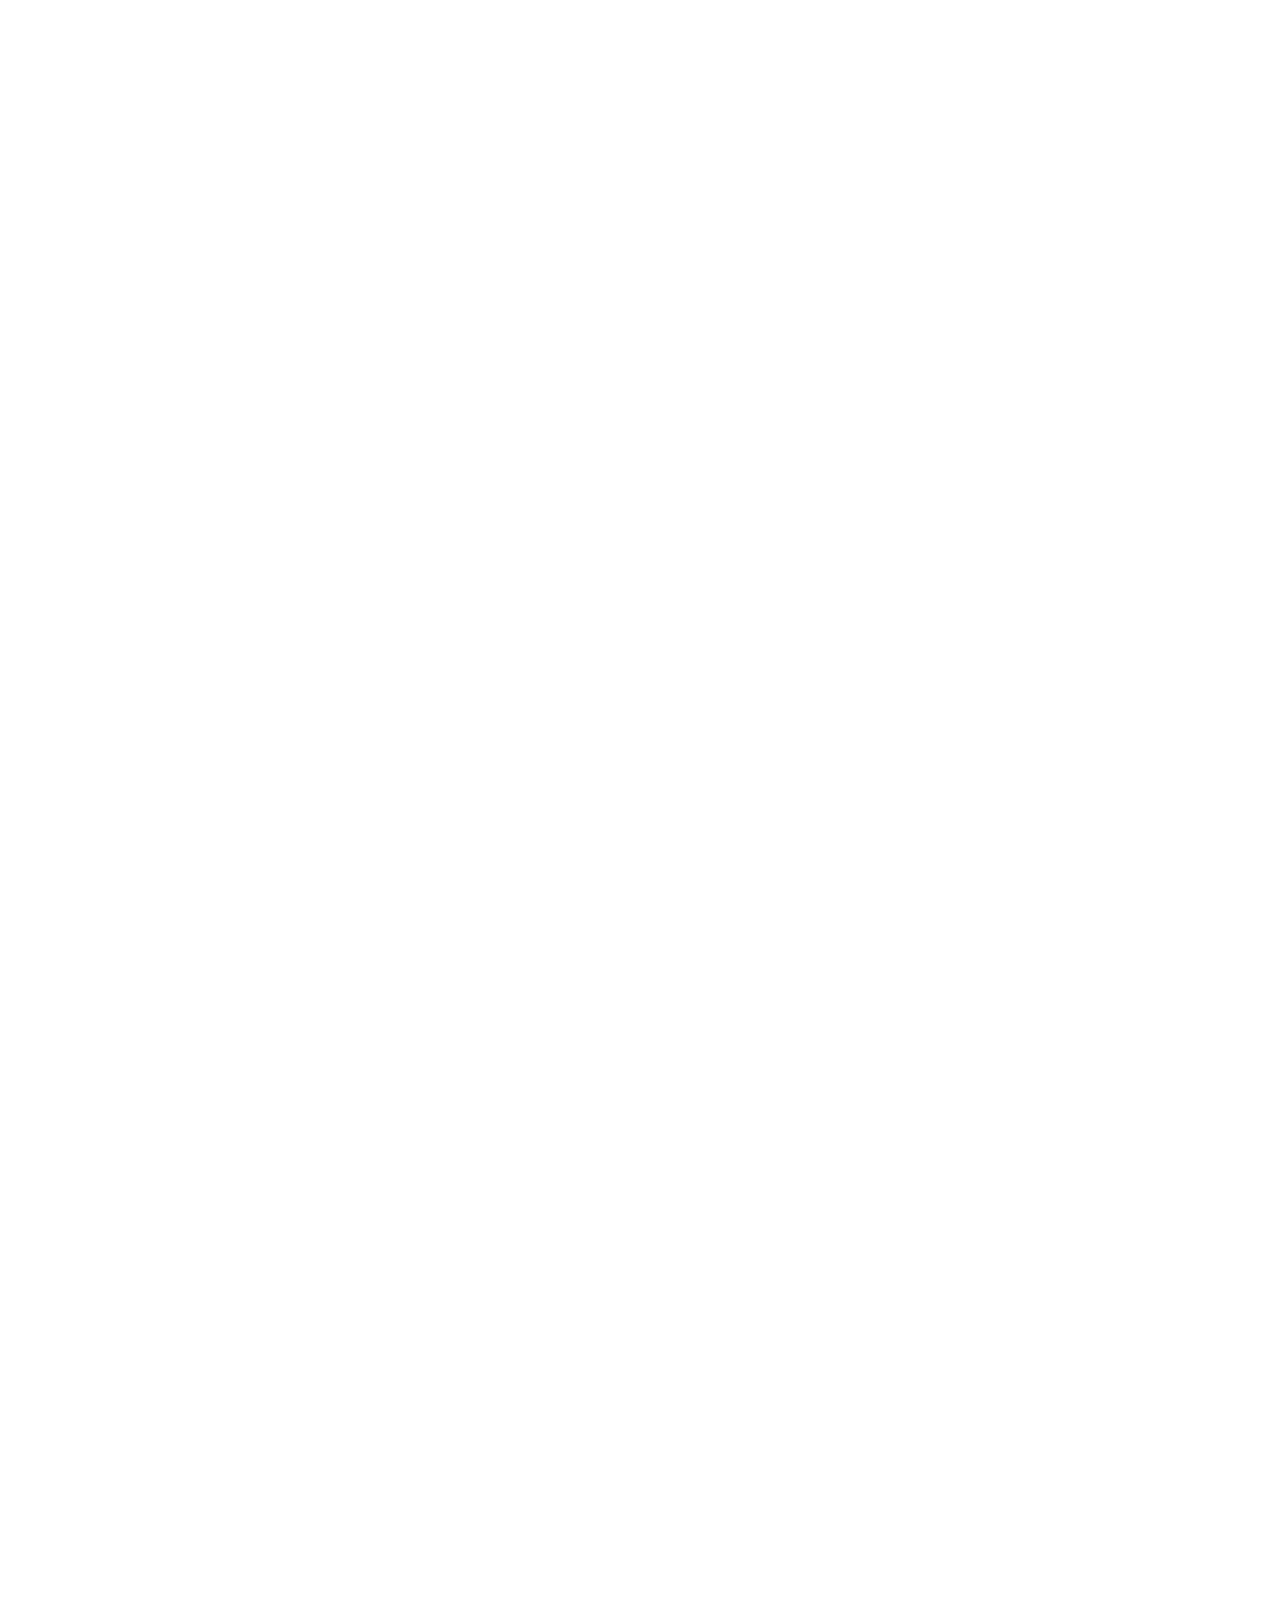
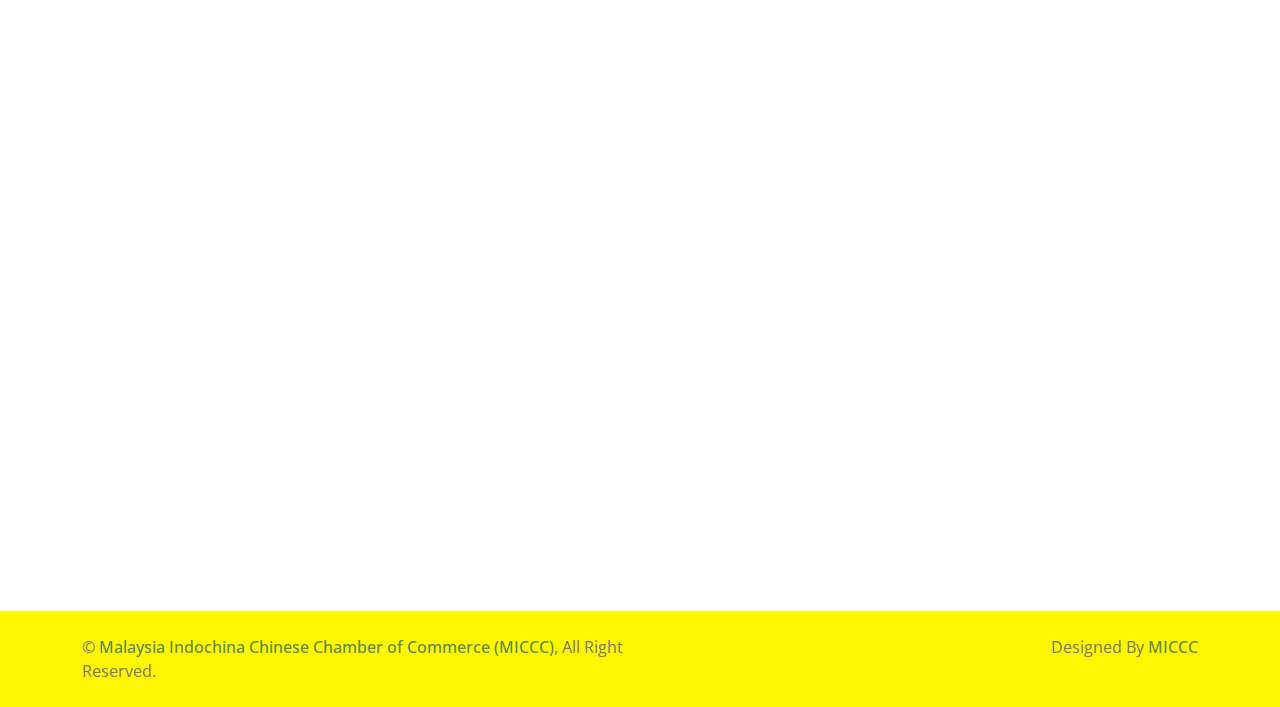
==== commit 41346ed0: "cm" ====
--- a/index.html
+++ b/index.html
@@ -9,7 +9,8 @@
     <meta content="" name="description">
 
     <!-- Favicon -->
-    <link href="img/favicon.ico" rel="icon">
+    <link rel="shortcut icon" href="./img/MICCC-Logo.png" type="image/x-icon" />
+    <link rel="apple-touch-icon" href="./img/MICCC-Logo.png">
 
     <!-- Google Web Fonts -->
     <link rel="preconnect" href="https://fonts.googleapis.com">
@@ -122,7 +123,7 @@
                     <div class="row g-2">
                         <div class="col-6 position-relative wow fadeIn" data-wow-delay="0.7s">
                             <div class="about-experience bg-secondary rounded">
-                                <h1 class="display-1 mb-0">7</h1>
+                                <h1 class="display-1 mb-0">8</h1>
                                 <small class="fs-5 fw-bold">Years of  Organization</small>
                             </div>
                         </div>
@@ -140,7 +141,7 @@
                 <div class="col-lg-6 wow fadeIn" data-wow-delay="0.5s">
                     <p class="section-title bg-white text-start text-primary pe-3">About Us</p>
                     <h1 class="mb-4">About M-ICCC</h1>
-                    <p class="mb-4">Founded in 11 th of May, years 2017, Malaysia-Indochina Chinese Chamber of Commerce (M-
+                    <p class="mb-4">Founded in Demcember 28, 2016, Malaysia-Indochina Chinese Chamber of Commerce (M-
                         ICCC) is a non-government, non-profit, multi-ethnic and independent business association.</p>
                     <p>M-ICCC aims to promote interaction, cooperation and development in trade, investment and
                         other industrial and commercial fields between Malaysia and Myanmar as well as protecting
@@ -178,7 +179,7 @@
                             <div class="col-sm-6 wow fadeIn" data-wow-delay="0.1s">
                                 <div class="text-center bg-primary py-5 px-4">
                                     <img class="img-fluid mb-4" src="img/experience.png" alt="">
-                                    <h1 class="display-6 text-white" data-toggle="counter-up">7</h1>
+                                    <h1 class="display-6 text-white" data-toggle="counter-up">8</h1>
                                     <span class="fs-5 fw-semi-bold text-secondary">Years of Organization</span>
                                 </div>
                             </div>
@@ -367,7 +368,7 @@
                 </div>
                 <div class="col-lg-3 col-md-6">
                     <h5 class="text-white mb-4">Newsletter</h5>
-                    <p>Receive our lastest news</p>
+                    <p>Receive our latest news</p>
                     <div class="position-relative w-100">
                         <input class="form-control bg-transparent w-100 py-3 ps-4 pe-5" type="text" placeholder="Your email">
                         <button type="button" class="btn btn-secondary py-2 position-absolute top-0 end-0 mt-2 me-2">SignUp</button>
